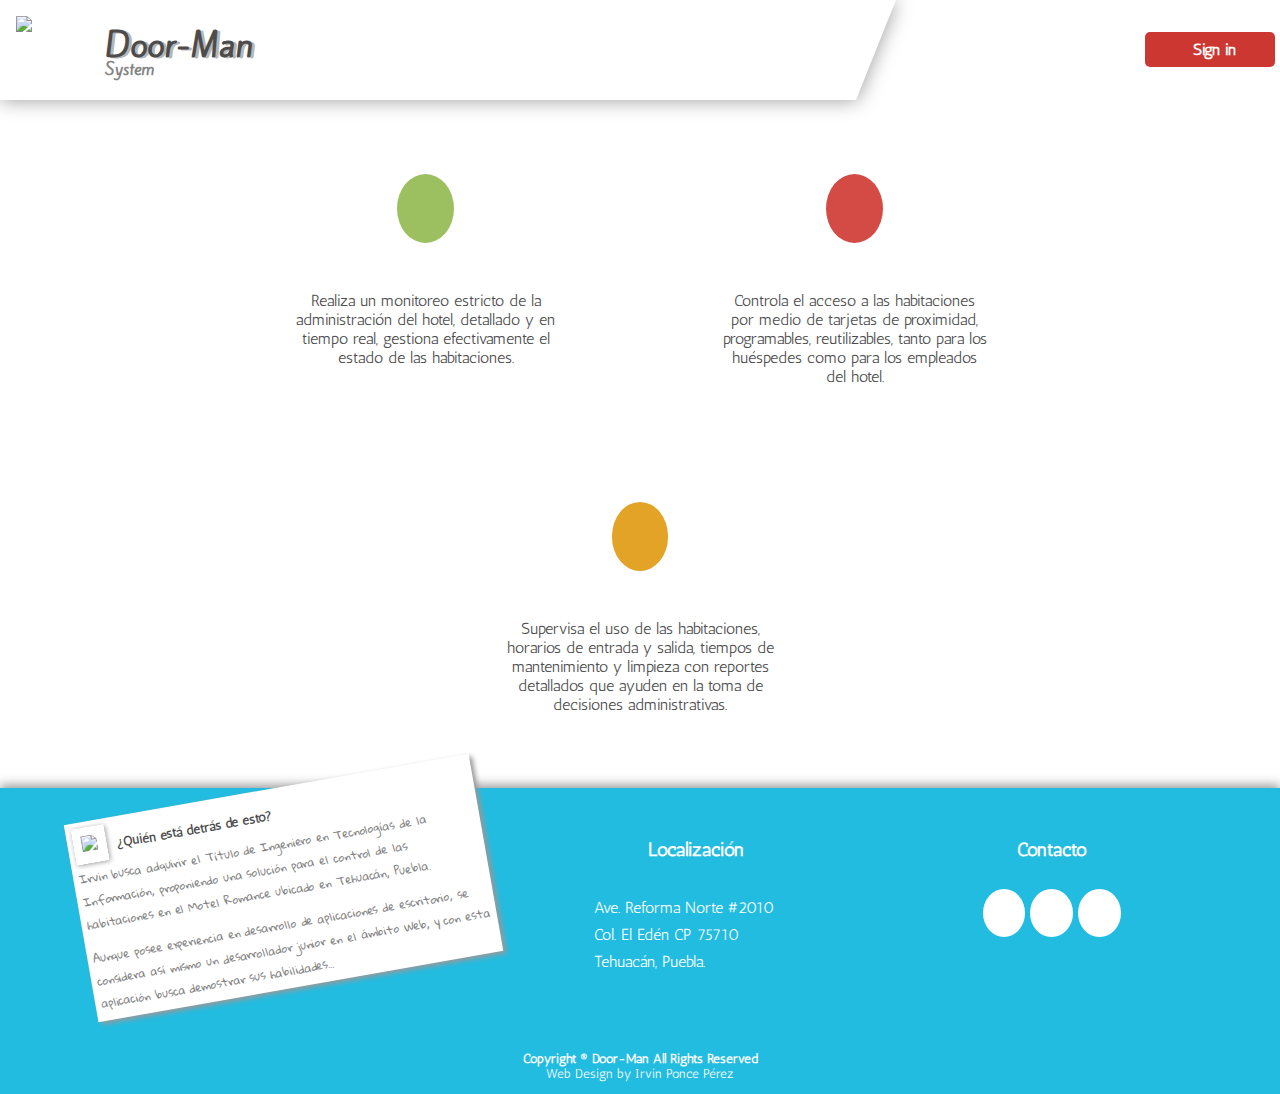
==== index.html @ 1f18ac7a "Cambio de directorio 02.02.2014 10:34pm" ====
<!DOCTYPE html>
<html lang="es">
<head>
    <meta http-equiv="Content-Type" content="text/html; charset=utf-8">   
    <meta name="viewport" content="width=device-width, minimum-scale=1, maximum-scale=1">
    <meta name="description" content="Proyecto de Estadia, realizado con Arduino y NFC/RFID, Sistema de Control de Entradas en Tiempo Real." >
    <meta name="author" content="by Irvin Ponce Pérez">

    <title>Door-Man System</title>

    <script type="text/javascript" src="js/prefixfree.min.js"></script>
	<link rel="shortcut icon" type="image/x-icon" href="img/logo.ico" />
    <link rel="stylesheet" type="text/css" href="css/normalize.css" />
    <link href='//fonts.googleapis.com/css?family=Kite+One|Gloria+Hallelujah|Antic|Aldrich' rel='stylesheet' type='text/css'>
    <link rel="stylesheet" type="text/css" href="css/presentacion.css">
    <link rel="stylesheet" type="text/css" href="css/responsive.css">
    
</head>
<body>
    
    <!-- Encabezado de la Página -->
    <header>
        <div id="titulo">
    	   <figure id="logo">
    		  <img src="img/logo.svg" />
    	   </figure>    	   
        </div>
        <h1 class="titulo_header">Door-Man</h1>   
        <h2 class="titulo_header">System</h2>
        <div id="login">
            <span class="iconLogin"></span>
            <span class="textLogin"></span>
        </div>
        <div id="usuario">
            <div>
                <span class="datos">
                    <p id="signout">Sign out</p>
                </span>
                <span id="apuntador">
                </span>
            </div>
            <figure id="avatar">
            </figure>
        </div>
    </header>

    <!-- Mapa Navegacional -->
    <nav>
    </nav>

    <!-- Contenido de la Presentación -->
    <section id="contenido">
    	<article id="elemento1" class="elemento">
    		<p id="chapa1" class="chapa"></p>
    		<p class="descripcion">Realiza un monitoreo estricto de la administración del hotel, detallado y en tiempo real, gestiona efectivamente el estado de las habitaciones.</p>
    	</article>
    	<article id="elemento2" class="elemento">
    		<p id="chapa2" class="chapa"></p>
    		<p class="descripcion">Controla el acceso a las habitaciones por medio de tarjetas de proximidad, programables, reutilizables,  tanto para los huéspedes como para los empleados del hotel.</p>
    	</article>
    	<article id="elemento3" class="elemento">
    		<p id="chapa3" class="chapa"></p>
    		<p class="descripcion">Supervisa el uso de las habitaciones, horarios de entrada y salida, tiempos de mantenimiento y limpieza con reportes detallados que ayuden en la toma de decisiones administrativas.</p>
    	</article>
    </section>

    <!-- Contenido de las puertas -->
    <section id="contenidoPuertas">
    </section>


    <!-- Pie de Página -->
    <footer>
        <section id="footer">
        	<article id="desarrollador">
        		  <figure id="foto">
                        <img src="img/me.jpg" />
        		  </figure>
        		  <h3>¿Quién está detrás de esto?</h3>
        		  <p>Irvin busca adquirir el Título de Ingeniero en Tecnologías de la Información, proponiendo una solución para el control de las habitaciones en el Motel Romance ubicado en Tehuacán, Puebla.</p>
        		  <p>Aunque posee experiencia en desarrollo de aplicaciones de escritorio, se considera así mismo un desarrollador junior en el ámbito Web, y con esta aplicación busca demostrar sus habilidades...</p>
        	</article>
        	<article id="localizacion">
        		<h3 class="titulo_footer">Localización</h3>
        		<p>Ave. Reforma Norte #2010</p>
        		<p>Col. El Edén CP 75710</p>
        		<p>Tehuacán, Puebla.</p>
        	</article>
        	<article id="contacto">
        		<h3 class="titulo_footer">Contacto</h3>
        		<a href="http://google.com/+IrvinPoncePerez" id="gplus" target="_blank"></a>
        		<a href="skype:irvinponceperez?call" id="skype"></a>
        		<a href="http://twitter.com/IrvinPoncePerez" id="twitter" target="_blank"></a>
        	</article>
        </section>
    	<section id="copyright">
			<p><strong>Copyright ® Door-Man All Rights Reserved</strong></p>    			
			<p>Web Design by Irvin Ponce Pérez</p>
    	</section>
    </footer>

    <!-- Scripts -->
    <script type="text/javascript" src="//ajax.googleapis.com/ajax/libs/jquery/1.10.2/jquery.min.js"></script>
    <script type="text/javascript" src="js/myScript.js"></script>

    <!--<script type="text/javascript" src="js/G+login.js"></script>
    <script type="text/javascript" src="js/G+loginhandle.js"></script>-->
</body>
</html>
---- css/presentacion.css ----
@font-face {
	font-family: 'icomoon';
	src:url('fonts/icomoon.eot');
	src:url('fonts/icomoon.eot?#iefix') format('embedded-opentype'),
		url('fonts/icomoon.woff') format('woff'),
		url('fonts/icomoon.ttf') format('truetype'),
		url('fonts/icomoon.svg#icomoon') format('svg');
	font-weight: normal;
	font-style: normal;
}

*
{
	margin: 0;
}

a
{
	text-decoration: none;
}

body
{
	background-image: url('../img/background.png');	
	color: #4C4C4C;
	height: 100%;
	font-family: "Antic", sans-serif;
	font-size: 80%;
}

/*
 * 		Diseño del Footer
 */

footer
{
	background: #22bce0;
	box-shadow: 0px -3px 10px #999;
	color: #fff;
	font-size: 1em;
	width: 100%;
}

footer #copyright
{
	display: block;
	font-size: 0.8em;
	padding-bottom: 1em;
	padding-top: 2em;
	text-align: center;
}

footer #copyright p:first-child
{
	padding-top: 30px;
}

footer #footer
{
	text-align: center;
}

footer #footer #contacto,
footer #footer #localizacion
{
	display: inline-block;
	margin-left: 2%;
	margin-right: 2%;
	vertical-align: top;
	width: 290px;
}

footer #footer #contacto
{
	margin-top: 30px;
}

footer #footer #contacto a
{
	background: white;
	border-radius: 50%;
	color: #999;
	font-size: 1.5em;
	padding: 0.4em 0.5em;
}

footer #footer #contacto h3,
footer #footer #localizacion h3
{
	padding-bottom: 2em;
}

footer #footer #contacto #gplus:after
{
	content: "\e607";
	font-family: 'icomoon';
}

footer #footer #contacto #gplus:hover
{
	color: #D44332;
}

footer #footer #contacto #skype:after
{
	content: "\e601";
	font-family: 'icomoon';
}

footer #footer #contacto #skype:hover
{
	color: #00B0F6;
}

footer #footer #contacto #twitter:after
{
	content: "\e602";
	font-family: 'icomoon';
}

footer #footer #contacto #twitter:hover
{
	color: #00aced;
}

footer #desarrollador
{
	display: none;
}

footer #footer #localizacion
{
	padding-bottom: 1em;
	margin-top: 50px;
}

footer #footer #localizacion p
{
	text-align: left;
	padding-bottom: 0.5em;
	padding-left: 3em;
}

/*
 *		Diseño del Header
 */

header h1
{
	font-size: 2em;	
	margin-top: -110px;	
	text-shadow: 3px 1px 0 rgba(0, 0, 0, 0.3);
}

header h2
{
	color: #848484;
	font-size: 1em;
	margin-top: -75px;
}

header #login
{  	
    background: #cc3732;
    border-radius: 5px;
    color: white;
    cursor: pointer;
    margin-top: -100px;
    position: absolute;
    right: 5px;
    width: 50px;    
}

header #login:hover
{
	background: #e74b37;
}

header #login .iconLogin
{
	background: url('../img/btn_red1.png') transparent 10px 50% no-repeat;
	display: inline-block;
    vertical-align: middle;
    width: 35px;
    height: 35px;
}

header #titulo
{
	border-right: 40px solid transparent;
    border-top: 100px solid #fff;
	margin-right: 20%;
	padding: 1em 0.5em;	

	-webkit-filter: drop-shadow(0px 0px 10px #999);
}

header #titulo #logo
{
	margin-top: -100px
}

header #titulo #logo img
{
	width: 70px;
}

/*
 *CSS para los datos del usuario.
 */

header #usuario
{
	display: none;
	position: absolute;
	top : 15px;
	right: 5px;
}

header #usuario div,
header #usuario div .datos,
header #usuario div #apuntador,
header #usuario #avatar
{
	display: inline-block;
}

header #usuario div
{
	display: none;
}

header #usuario div #apuntador
{
	border-top: 10px solid transparent;
 	border-bottom: 10px solid transparent;
 	border-left: 10px solid white; 	
 	position: relative;
 	left: -5px;
 	top: -12px;

 	-webkit-filter: drop-shadow(rgba(153, 153, 153, 1) 1.5px 0px 0px);
}

header #usuario div .datos{
	background: #fff;
	border-radius: 5px 2px 5px 5px;
	box-shadow: 0px 0px 1px 1px #999;
	padding: 0.5em 1em;
	text-align: right;
}

header #usuario div .datos #nombreUsuario
{
	font-weight: bold;
}

header #usuario div .datos #signout
{
	color: #cc3732;
	cursor: pointer;
}

header #usuario div .datos #signout:hover
{
	text-decoration: underline;
}

header #usuario figure
{
	margin-left: -10px;
}

header #usuario #avatar img
{
	width: 50px;
	border-radius: 50%;
	box-shadow: 0px 0px 1px 1px #999;
}

header .titulo_header
{
	font-family: 'Kite One', sans-serif;
	margin-bottom: 0px;
	margin-left: 80px;
	margin-right: 20%;
	position: absolute;
}

/*
 *		Diseño del Contenido de Presentacion
 */

#contenido
{
	text-align: center;
}

#contenido .elemento
{
	display: inline-block;
	margin: 10px 0px;
	text-align: center;
	padding: 1em 0px;
	vertical-align: top;
	width: 220px;
}

#contenido .elemento .chapa
{
	
	border-radius: 50%;
	color: #fff;
	display: inline-block;
	font-family: "icomoon";
	font-size: 2.5em;
	padding: 0.5em;
	text-align: center;
}

#contenido .elemento #chapa1
{
	background: #9CBF60;
}

#contenido .elemento #chapa1:after
{
	content: "\e603";
}

#contenido .elemento #chapa2
{
	background: #D34B44;
}

#contenido .elemento #chapa2:after
{
	content: "\e604";
}

#contenido .elemento #chapa3
{
	background: #E2A326;
}

#contenido .elemento #chapa3:after
{
	content: "\e606";
}

#contenido .elemento .descripcion
{
	font-size: 1.5em;
	margin: 1em 0.5em;
	text-align: center;
	padding: 1em 0.5em;
}
---- css/responsive.css ----
@media screen and (min-width: 400px)
{

	/*
	 * 		Ajuste del Font-size del body para resoluciones
	 *		mayores a 320px
	 */

	body
	{
		font-size: 100%;
	}

	/*
	 *		Modificaciones para adoptar el footer
	 *		a su diseño original
	 */

	footer #footer #contacto,
	footer #footer #localizacion
	{
		margin-right: 2%;
		margin-top: 50px;	
		width: 300px;
	}

	footer #footer #desarrollador
	{
		background: #fff;
		box-shadow: 3px 3px 5px #999;
		color: #848484;
		display: inline-block;
		font-size: 0.7em;
		margin-left: 2%;
		margin-right: 2%;
		padding: 0.5em;
		text-align: left;
		top: 0;
		vertical-align: top;
		width: 400px;
		
		transform: rotateZ(-10deg);
	}

	footer #footer #desarrollador h3
	{
		color: #4C4C4C;
		margin-top: 1em;
	}

	footer #footer #desarrollador p
	{
		font-family: 'Gloria Hallelujah', cursive;
		margin-top: 1em;
	}

	footer #footer #desarrollador #foto
	{
		border: solid white 3px;
		box-shadow: 1px 1px 5px #999;
		float: left;
		padding: 0.5em;
		margin-right: 10px;
	}

	footer #footer #desarrollador #foto img
	{
		width: 100px;
	}

	header #login
	{
		width: 130px;
	}

	header #login .textLogin
	{
		margin-left: 8px;
		margin-right: 5px;
		vertical-align: middle;
	}

	header #login .textLogin:after
	{
		content: "Sign in";
		font-weight: bold;
	}

	header #usuario div #apuntador
	{
		top: -20px;
	}

	header #titulo
	{
		margin-right: 30%;
		padding: 1em;	
	}	

	header #titulo #logo img
	{
		width: 80px;
	}

	header .titulo_header
	{
		margin-left: 105px;
	}

	/*
	 *		Reajuste del Contenido
	 *		ajuste de margenes y paddings
	 *		para dar su diseño original
	 */

	#contenido .elemento
	{
		margin: 10px 30px;
		padding: 2em;
		width: 300px;
	}

	#contenido .elemento .descripcion
	{
		font-size: 1em;
		margin-top: 2em;
	}

	#contenido .elemento .chapa
	{
		font-size: 2em;
	}

}

@media screen and (min-width: 680px)
{
	header #usuario div
	{
		display: inline-block;
	}
}

@media screen and (min-width: 1400px)
{
	body
	{
		font-size: 120%;
	}

	footer #footer #desarrollador
	{
		width: 410px;
	}

	header h1
	{
		margin-top: -140px;
	}

	header h2
	{
		margin-top: -100px;
	}

	header #login
	{
		margin-right: 10px;
		margin-top: -120px;
		width: 150px;
	}

	header #login .iconLogin
	{
		background: url('../img/btn_red2.png') transparent 10px 50% no-repeat;
		width: 50px;
		height: 50px;
	}

	header #titulo
	{
		border-top: 120px solid #fff;
	}

	header #titulo #logo
	{
		margin-top:  -130px;
	}

	header #titulo #logo img
	{
		width: 100px;
	}

	header #usuario div #apuntador
	{
		left: -6px;
		top: -28px;
	}

	header #usuario #avatar img
	{
		width: 80px;
	}
	
	header .titulo_header
	{
		margin-left: 125px;
	}

}
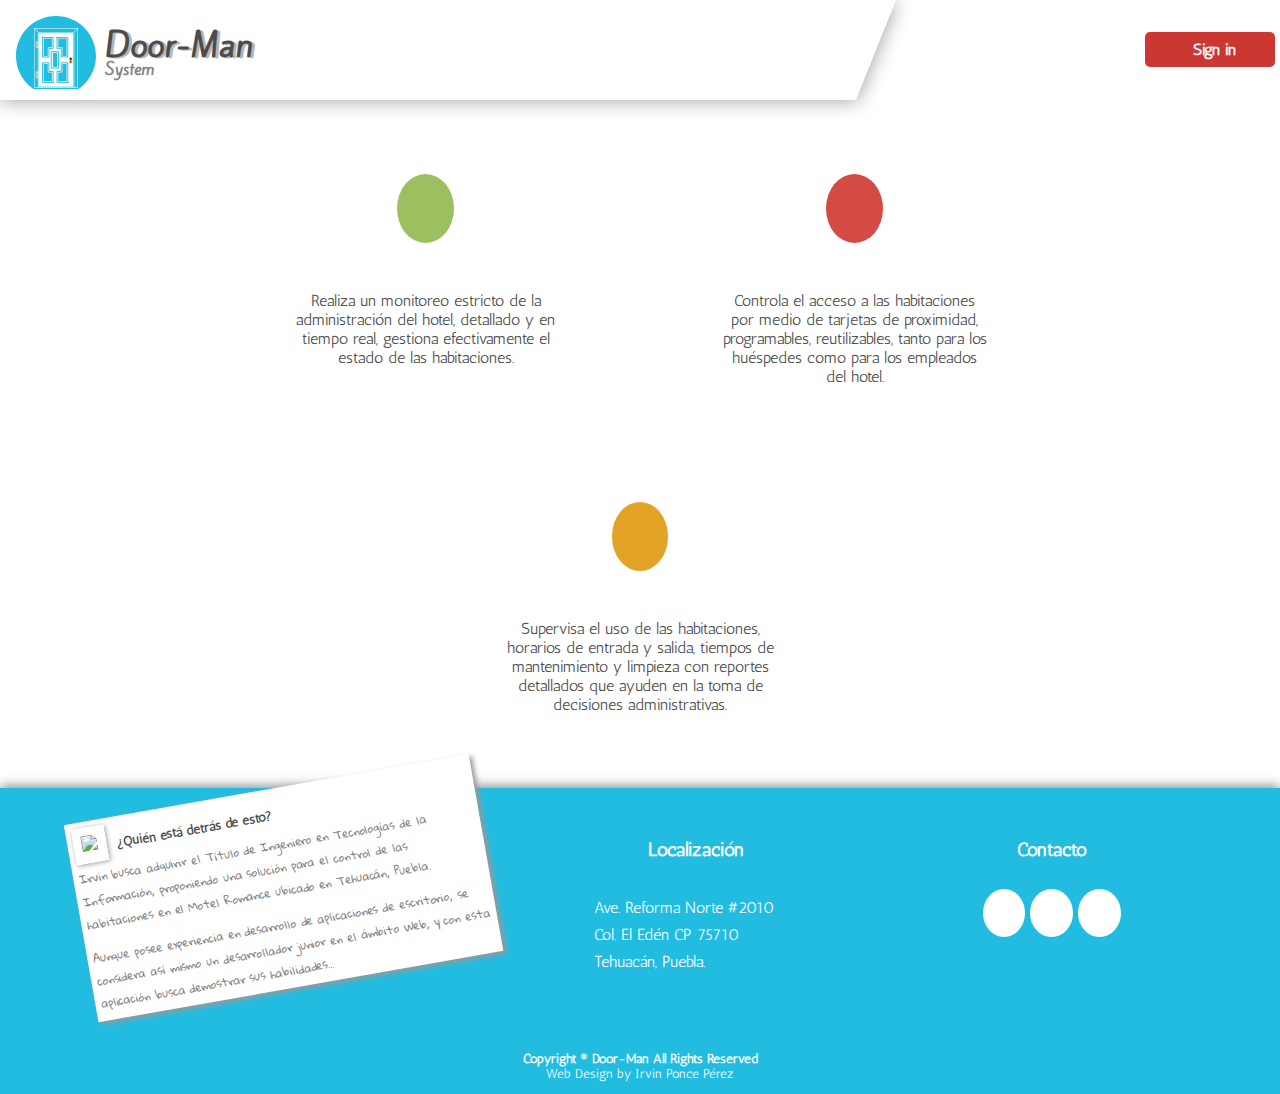
==== commit 56ac88a4: "Parcial 04.02.2014 11:56pm" ====
--- a/index.html
+++ b/index.html
@@ -66,6 +66,13 @@
 
     <!-- Contenido de las puertas -->
     <section id="contenidoPuertas">
+        <div id="aplicadorColores">
+            <p class="color" id="colorDisponible"></p>
+            <p class="color" id="colorOcupada"></p>
+            <p class="color" id="colorMantenimiento"></p>
+            <p class="color" id="colorLimpieza"></p>
+            <p class="color" id="colorSupervision"></p>
+        </div>
     </section>
 
 
--- a/css/presentacion.css
+++ b/css/presentacion.css
@@ -273,9 +273,10 @@
 
 header #usuario #avatar img
 {
-	width: 50px;
 	border-radius: 50%;
 	box-shadow: 0px 0px 1px 1px #999;
+	display: block;
+	width: 50px;
 }
 
 header .titulo_header
@@ -356,3 +357,167 @@
 	padding: 1em 0.5em;
 }
 
+/*
+ * Diseño de los contenedores de las puertas
+ */
+
+#seccionPuertas
+{
+	text-align: center;
+}
+
+#seccionPuertas .contPuerta
+{
+	background: white;
+	border-radius: 5px;
+	box-shadow: 0px 0px 10px 1px #999;
+	display: inline-block;
+	margin: 1em 0.5em;
+	width: 300px;
+}
+
+#seccionPuertas .contPuerta .tituloPuerta
+{
+	border-bottom: solid #999 1px;
+	display: inline-block;
+	font-weight: bold;
+	padding: 0.5em 0px;
+	width: 280px;
+}
+
+#seccionPuertas .contPuerta .contDatos figure
+{
+	border-left: solid #999 0.3em;
+	border-right: solid #999 0.3em;
+	border-top: solid #999 0.3em;
+	display: inline-block;
+	margin: 0.5em 0;
+	padding: 1px 1px 0px 1px;
+	perspective: 10em;
+}
+
+#seccionPuertas .contPuerta .contDatos object
+{
+	height: 55px;
+	width: 40px;
+	transition: 1s;
+}
+
+/*#seccionPuertas .contPuerta .contDatos object:nth-child(odd):hover
+{
+	transform-origin: 0 50% 0;
+	transform: rotateY(60deg);
+}*/
+
+#seccionPuertas .contPuerta .contDatos object:hover
+{
+	transform-origin: 0 50% 0;
+	transform: rotateY(-60deg);
+}
+
+#seccionPuertas .contPuerta .contDatos .contInfo
+{
+	display: inline-block;
+	margin: 0.5em;
+	text-align: center;
+	vertical-align: top;
+	width: 200px;
+}
+
+#seccionPuertas .contPuerta .contDatos .contInfo p
+{
+	display: inline-block;
+	font-size: 0.8em;
+	text-align: left;
+	width: 90px;
+}
+
+#seccionPuertas .contPuerta .contDatos .contInfo p:nth-child(5)
+{
+	text-align: left;
+	width: 100%;
+}
+
+#seccionPuertas .contPuerta .contDatos .contInfo .infoBateria:before
+{
+	color: #FBD600;
+	content: "\e605";
+	font-family: 'icomoon';
+	margin-right: 3px;
+}
+
+#seccionPuertas .contPuerta .contDatos .contInfo .infoTiempo:before
+{
+	color: #000;
+	content: "\e608";
+	font-family: 'icomoon';
+	margin-right: 3px;
+}
+
+#seccionPuertas .contPuerta .contDatos .contInfo .infoEntrada:before
+{
+	color: #3AB54A;
+	content: "\e609";
+	font-family: 'icomoon';
+	margin-right: 3px;
+}
+
+#seccionPuertas .contPuerta .contDatos .contInfo .infoSalida:before
+{
+	color: #EC1B23;
+	content: "\e60a";
+	font-family: 'icomoon';
+	margin-right: 3px;
+}
+
+#seccionPuertas .contPuerta .contDatos .contInfo .infoDescripcion:before
+{
+	color: #3F7BCB;
+	content: "\e60b";
+	font-family: 'icomoon';
+	margin-right: 3px;
+}
+
+
+/*
+ 	Otro Css Parcial
+*/
+
+#contenidoPuertas #aplicadorColores
+{
+	display: none;
+	text-align: center;
+}
+
+#contenidoPuertas #aplicadorColores .color
+{
+	border-radius: 5px;
+	display: inline-block;	
+	padding: 1em;
+	vertical-align: middle;
+}
+
+#contenidoPuertas #aplicadorColores #colorDisponible
+{
+	background: #9CBF60;
+}
+
+#contenidoPuertas #aplicadorColores #colorOcupada
+{
+	background: #D34B44;
+}
+
+#contenidoPuertas #aplicadorColores #colorMantenimiento
+{
+	background: #DEAA31;
+}
+
+#contenidoPuertas #aplicadorColores #colorLimpieza
+{
+	background: #85c7c3;
+}
+
+#contenidoPuertas #aplicadorColores #colorSupervision
+{
+	background: #a89565;
+}